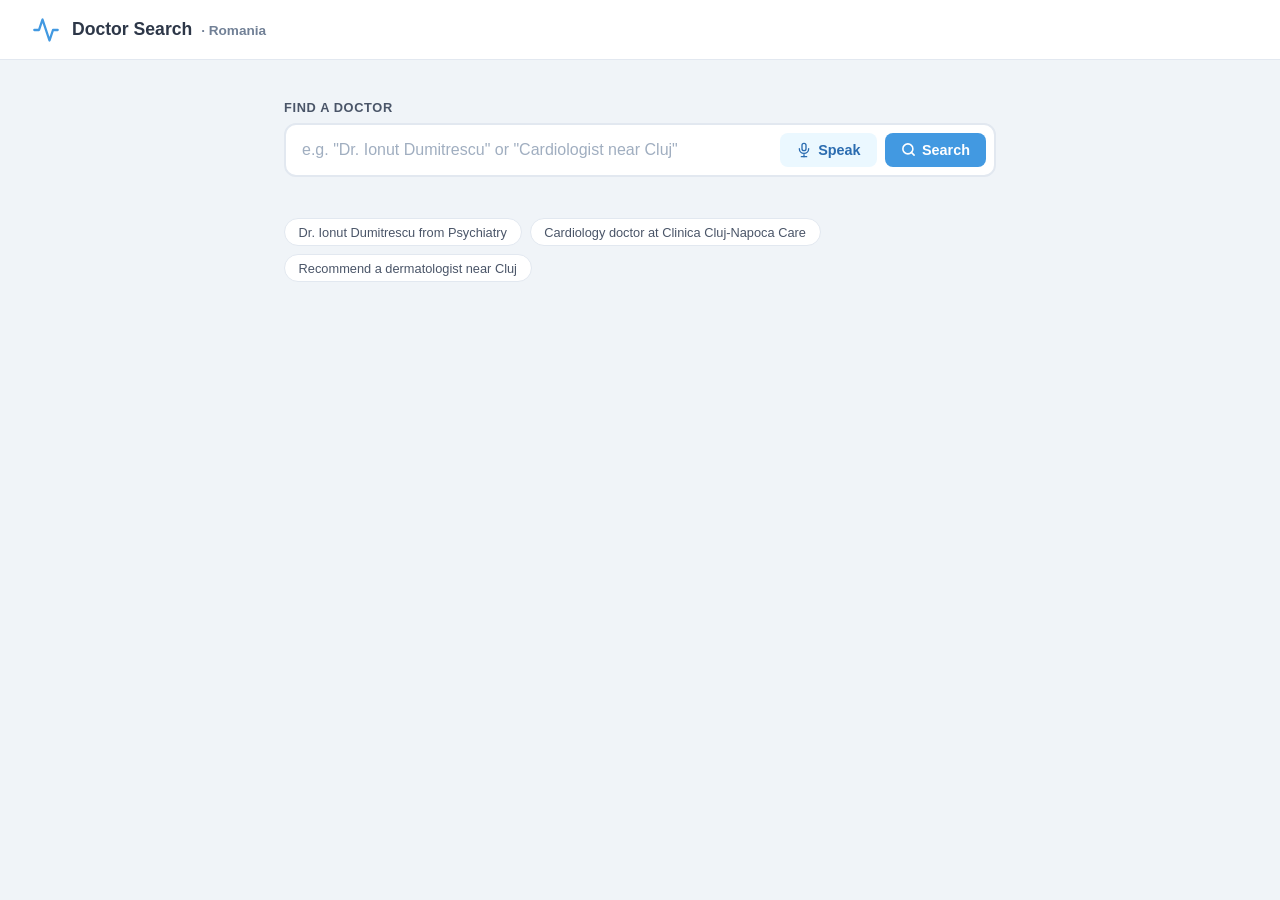
==== static/index.html @ 273145cb "Initial commit" ====
<!DOCTYPE html>
<html lang="en">
<head>
  <meta charset="UTF-8">
  <meta name="viewport" content="width=device-width, initial-scale=1.0">
  <title>Doctor Search</title>
  <style>
    *, *::before, *::after { box-sizing: border-box; margin: 0; padding: 0; }

    body {
      font-family: -apple-system, BlinkMacSystemFont, "Segoe UI", sans-serif;
      background: #f0f4f8;
      color: #1a202c;
      min-height: 100vh;
    }

    /* ── Header ── */
    header {
      background: #fff;
      border-bottom: 1px solid #e2e8f0;
      padding: 0 2rem;
      height: 60px;
      display: flex;
      align-items: center;
      gap: 0.75rem;
    }
    header svg { flex-shrink: 0; }
    header h1 { font-size: 1.1rem; font-weight: 700; color: #2d3748; }
    header span { font-size: 0.85rem; color: #718096; margin-left: 0.25rem; }

    /* ── Main layout ── */
    main {
      max-width: 760px;
      margin: 0 auto;
      padding: 2.5rem 1.5rem 4rem;
    }

    /* ── Search section ── */
    .search-section { margin-bottom: 2rem; }

    .search-label {
      display: block;
      font-size: 0.8rem;
      font-weight: 600;
      text-transform: uppercase;
      letter-spacing: 0.05em;
      color: #4a5568;
      margin-bottom: 0.5rem;
    }

    .search-box {
      display: flex;
      gap: 0.5rem;
      background: #fff;
      border: 2px solid #e2e8f0;
      border-radius: 12px;
      padding: 0.5rem 0.5rem 0.5rem 1rem;
      transition: border-color 0.2s;
    }
    .search-box:focus-within { border-color: #4299e1; }
    .search-box.recording { border-color: #fc8181; animation: pulse-border 1s infinite; }

    @keyframes pulse-border {
      0%, 100% { border-color: #fc8181; }
      50%       { border-color: #f56565; }
    }

    #query-input {
      flex: 1;
      border: none;
      outline: none;
      font-size: 1rem;
      color: #2d3748;
      background: transparent;
      min-width: 0;
    }
    #query-input::placeholder { color: #a0aec0; }

    .btn {
      border: none;
      border-radius: 8px;
      cursor: pointer;
      font-size: 0.9rem;
      font-weight: 600;
      padding: 0.55rem 1rem;
      transition: background 0.15s, transform 0.1s;
      display: flex;
      align-items: center;
      gap: 0.4rem;
      white-space: nowrap;
    }
    .btn:active { transform: scale(0.97); }

    #mic-btn {
      background: #ebf8ff;
      color: #2b6cb0;
    }
    #mic-btn:hover { background: #bee3f8; }
    #mic-btn.recording {
      background: #fff5f5;
      color: #c53030;
    }

    #search-btn {
      background: #4299e1;
      color: #fff;
    }
    #search-btn:hover { background: #3182ce; }
    #search-btn:disabled { background: #a0aec0; cursor: not-allowed; }

    /* ── Status bar ── */
    #status {
      margin-top: 0.6rem;
      font-size: 0.82rem;
      color: #718096;
      min-height: 1.2em;
      display: flex;
      align-items: center;
      gap: 0.4rem;
    }
    .dot {
      width: 7px; height: 7px;
      border-radius: 50%;
      background: currentColor;
      display: none;
    }
    .dot.visible { display: inline-block; }
    .dot.red   { color: #e53e3e; animation: blink 0.8s infinite; }
    .dot.blue  { color: #4299e1; animation: spin-dot 1s linear infinite; }
    @keyframes blink { 0%,100%{opacity:1} 50%{opacity:0.2} }
    @keyframes spin-dot { to { transform: rotate(360deg); } }

    /* ── Example prompts ── */
    .examples {
      display: flex;
      flex-wrap: wrap;
      gap: 0.5rem;
      margin-top: 1rem;
    }
    .example-chip {
      background: #fff;
      border: 1px solid #e2e8f0;
      border-radius: 20px;
      padding: 0.35rem 0.85rem;
      font-size: 0.8rem;
      color: #4a5568;
      cursor: pointer;
      transition: border-color 0.15s, color 0.15s;
    }
    .example-chip:hover { border-color: #4299e1; color: #2b6cb0; }

    /* ── Results ── */
    #results-section { display: none; }

    .results-header {
      font-size: 0.8rem;
      color: #718096;
      margin-bottom: 1rem;
    }
    .results-header strong { color: #2d3748; }

    .results-list { display: flex; flex-direction: column; gap: 0.75rem; }

    .card {
      background: #fff;
      border-radius: 12px;
      border: 1px solid #e2e8f0;
      padding: 1.25rem 1.5rem;
      display: grid;
      grid-template-columns: 1fr auto;
      gap: 0.25rem 1rem;
      transition: box-shadow 0.15s;
    }
    .card:hover { box-shadow: 0 4px 16px rgba(0,0,0,0.07); }

    .card-left  { grid-column: 1; }
    .card-right { grid-column: 2; display: flex; flex-direction: column; align-items: flex-end; gap: 0.5rem; }

    .card-name {
      font-size: 1.05rem;
      font-weight: 700;
      color: #2d3748;
      margin-bottom: 0.15rem;
    }

    .card-specialty {
      display: inline-block;
      background: #ebf8ff;
      color: #2b6cb0;
      font-size: 0.75rem;
      font-weight: 600;
      padding: 0.2rem 0.6rem;
      border-radius: 20px;
      margin-bottom: 0.6rem;
    }

    .card-meta {
      font-size: 0.85rem;
      color: #4a5568;
      display: flex;
      flex-direction: column;
      gap: 0.2rem;
    }
    .card-meta span { display: flex; align-items: center; gap: 0.35rem; }

    .card-tags { display: flex; flex-wrap: wrap; gap: 0.3rem; margin-top: 0.6rem; }
    .tag {
      background: #f7fafc;
      border: 1px solid #e2e8f0;
      border-radius: 4px;
      font-size: 0.72rem;
      color: #4a5568;
      padding: 0.1rem 0.45rem;
    }

    .rating {
      font-size: 1.1rem;
      font-weight: 700;
      color: #2d3748;
    }
    .stars { font-size: 0.9rem; color: #f6ad55; letter-spacing: -1px; }

    .card-availability {
      font-size: 0.75rem;
      color: #718096;
      text-align: right;
    }

    .speak-btn {
      background: none;
      border: 1px solid #e2e8f0;
      border-radius: 6px;
      padding: 0.25rem 0.5rem;
      font-size: 0.75rem;
      color: #718096;
      cursor: pointer;
      transition: border-color 0.15s, color 0.15s;
    }
    .speak-btn:hover { border-color: #4299e1; color: #2b6cb0; }

    /* ── Empty / error states ── */
    .empty-state {
      text-align: center;
      padding: 3rem 1rem;
      color: #718096;
    }
    .empty-state .icon { font-size: 2.5rem; margin-bottom: 0.75rem; }
    .empty-state p { font-size: 0.9rem; }
  </style>
</head>
<body>

<header>
  <svg width="28" height="28" viewBox="0 0 24 24" fill="none" stroke="#4299e1" stroke-width="2" stroke-linecap="round" stroke-linejoin="round">
    <path d="M22 12h-4l-3 9L9 3l-3 9H2"/>
  </svg>
  <h1>Doctor Search <span>· Romania</span></h1>
</header>

<main>
  <section class="search-section">
    <label class="search-label" for="query-input">Find a doctor</label>

    <div class="search-box" id="search-box">
      <input
        type="text"
        id="query-input"
        placeholder='e.g. "Dr. Ionut Dumitrescu" or "Cardiologist near Cluj"'
        autocomplete="off"
      />
      <button class="btn" id="mic-btn" title="Hold to record">
        <svg id="mic-icon" width="16" height="16" viewBox="0 0 24 24" fill="none" stroke="currentColor" stroke-width="2" stroke-linecap="round" stroke-linejoin="round">
          <rect x="9" y="2" width="6" height="11" rx="3"/>
          <path d="M19 10a7 7 0 0 1-14 0"/>
          <line x1="12" y1="19" x2="12" y2="22"/>
          <line x1="8"  y1="22" x2="16" y2="22"/>
        </svg>
        <span id="mic-label">Speak</span>
      </button>
      <button class="btn" id="search-btn">
        <svg width="15" height="15" viewBox="0 0 24 24" fill="none" stroke="currentColor" stroke-width="2.5" stroke-linecap="round" stroke-linejoin="round">
          <circle cx="11" cy="11" r="8"/><line x1="21" y1="21" x2="16.65" y2="16.65"/>
        </svg>
        Search
      </button>
    </div>

    <div id="status">
      <span class="dot" id="status-dot"></span>
      <span id="status-text"></span>
    </div>

    <div class="examples">
      <span class="example-chip" onclick="fillExample(this)">Dr. Ionut Dumitrescu from Psychiatry</span>
      <span class="example-chip" onclick="fillExample(this)">Cardiology doctor at Clinica Cluj-Napoca Care</span>
      <span class="example-chip" onclick="fillExample(this)">Recommend a dermatologist near Cluj</span>
    </div>
  </section>

  <section id="results-section">
    <div class="results-header" id="results-header"></div>
    <div class="results-list" id="results-list"></div>
  </section>
</main>

<script>
  // ── DOM refs ──
  const input      = document.getElementById('query-input');
  const searchBtn  = document.getElementById('search-btn');
  const micBtn     = document.getElementById('mic-btn');
  const micLabel   = document.getElementById('mic-label');
  const searchBox  = document.getElementById('search-box');
  const statusDot  = document.getElementById('status-dot');
  const statusText = document.getElementById('status-text');
  const resultsSection = document.getElementById('results-section');
  const resultsHeader  = document.getElementById('results-header');
  const resultsList    = document.getElementById('results-list');

  // ── Status helper ──
  function setStatus(msg, dotClass) {
    statusText.textContent = msg;
    statusDot.className = 'dot' + (dotClass ? ' visible ' + dotClass : '');
  }

  // ── Example chips ──
  function fillExample(el) {
    input.value = el.textContent;
    input.focus();
    doSearch();
  }

  // ── Search ──
  searchBtn.addEventListener('click', doSearch);
  input.addEventListener('keydown', e => { if (e.key === 'Enter') doSearch(); });

  async function doSearch() {
    const query = input.value.trim();
    if (!query) return;

    searchBtn.disabled = true;
    setStatus('Searching…', 'blue');
    resultsSection.style.display = 'none';

    try {
      const res  = await fetch('/api/search', {
        method: 'POST',
        headers: { 'Content-Type': 'application/json' },
        body: JSON.stringify({ query }),
      });
      const data = await res.json();

      if (data.error) { setStatus('Error: ' + data.error, ''); return; }

      renderResults(data.results, data.query);
      setStatus('');
    } catch (err) {
      setStatus('Network error — is the server running?', '');
    } finally {
      searchBtn.disabled = false;
    }
  }

  // ── Results rendering ──
  function stars(rating) {
    const full  = Math.round(rating);
    return '★'.repeat(full) + '☆'.repeat(5 - full);
  }

  function renderResults(results, query) {
    resultsSection.style.display = 'block';

    if (!results || results.length === 0) {
      resultsHeader.innerHTML = `No results for <strong>"${escHtml(query)}"</strong>`;
      resultsList.innerHTML = `
        <div class="empty-state">
          <div class="icon">🔍</div>
          <p>Try a different name, specialty, or location.</p>
        </div>`;
      return;
    }

    resultsHeader.innerHTML = `${results.length} result${results.length > 1 ? 's' : ''} for <strong>"${escHtml(query)}"</strong>`;

    resultsList.innerHTML = results.map((r, i) => `
      <div class="card">
        <div class="card-left">
          <div class="card-name">${escHtml(r.full_name)}</div>
          <div><span class="card-specialty">${escHtml(r.speciality)}</span></div>
          <div class="card-meta">
            <span>🏥 ${escHtml(r.clinic_name)}</span>
            <span>📍 ${escHtml(r.location)}, ${escHtml(r.county)}</span>
            <span>📞 ${escHtml(r.phone)}</span>
            <span>✉️ ${escHtml(r.email)}</span>
          </div>
          <div class="card-tags">
            ${(r.languages || []).map(l => `<span class="tag">${escHtml(l)}</span>`).join('')}
            <span class="tag">${r.years_experience} yrs exp</span>
          </div>
        </div>
        <div class="card-right">
          <div>
            <div class="rating">${r.rating.toFixed(1)}</div>
            <div class="stars">${stars(r.rating)}</div>
          </div>
          <div class="card-availability">${escHtml(r.availability)}</div>
          <button class="speak-btn" onclick="speakResult(${i})" title="Read aloud">🔊 Read</button>
        </div>
      </div>
    `).join('');

    window._lastResults = results;
  }

  function escHtml(str) {
    return String(str ?? '')
      .replace(/&/g,'&amp;').replace(/</g,'&lt;')
      .replace(/>/g,'&gt;').replace(/"/g,'&quot;');
  }

  // ── TTS — browser SpeechSynthesis ──
  function speakResult(index) {
    const r = (window._lastResults || [])[index];
    if (!r) return;
    const text = `${r.full_name}, ${r.speciality} specialist at ${r.clinic_name} in ${r.location}. Rating: ${r.rating} out of 5. Available ${r.availability}.`;
    window.speechSynthesis.cancel();
    const utt = new SpeechSynthesisUtterance(text);
    utt.rate = 0.95;
    window.speechSynthesis.speak(utt);
  }

  // ── Microphone / STT ──
  let mediaRecorder = null;
  let audioChunks   = [];
  let isRecording   = false;

  micBtn.addEventListener('click', async () => {
    if (isRecording) {
      stopRecording();
    } else {
      await startRecording();
    }
  });

  async function startRecording() {
    let stream;
    try {
      stream = await navigator.mediaDevices.getUserMedia({ audio: true });
    } catch {
      setStatus('Microphone access denied.', '');
      return;
    }

    audioChunks = [];
    mediaRecorder = new MediaRecorder(stream);

    mediaRecorder.ondataavailable = e => {
      if (e.data.size > 0) audioChunks.push(e.data);
    };

    mediaRecorder.onstop = async () => {
      stream.getTracks().forEach(t => t.stop());
      const blob = new Blob(audioChunks, { type: 'audio/webm' });
      await transcribe(blob);
    };

    mediaRecorder.start();
    isRecording = true;
    micBtn.classList.add('recording');
    searchBox.classList.add('recording');
    micLabel.textContent = 'Stop';
    setStatus('Recording…', 'red');
  }

  function stopRecording() {
    if (mediaRecorder && mediaRecorder.state !== 'inactive') {
      mediaRecorder.stop();
    }
    isRecording = false;
    micBtn.classList.remove('recording');
    searchBox.classList.remove('recording');
    micLabel.textContent = 'Speak';
  }

  async function transcribe(blob) {
    setStatus('Transcribing…', 'blue');
    const form = new FormData();
    form.append('audio', blob, 'recording.webm');

    try {
      const res  = await fetch('/api/transcribe', { method: 'POST', body: form });
      const data = await res.json();

      if (data.error) {
        setStatus('Transcription error: ' + data.error, '');
        return;
      }
      if (data.text) {
        input.value = data.text;
        setStatus('Transcribed — searching…', '');
        await doSearch();
      } else {
        setStatus('No speech detected.', '');
      }
    } catch {
      setStatus('Transcription failed — check server logs.', '');
    }
  }
</script>
</body>
</html>
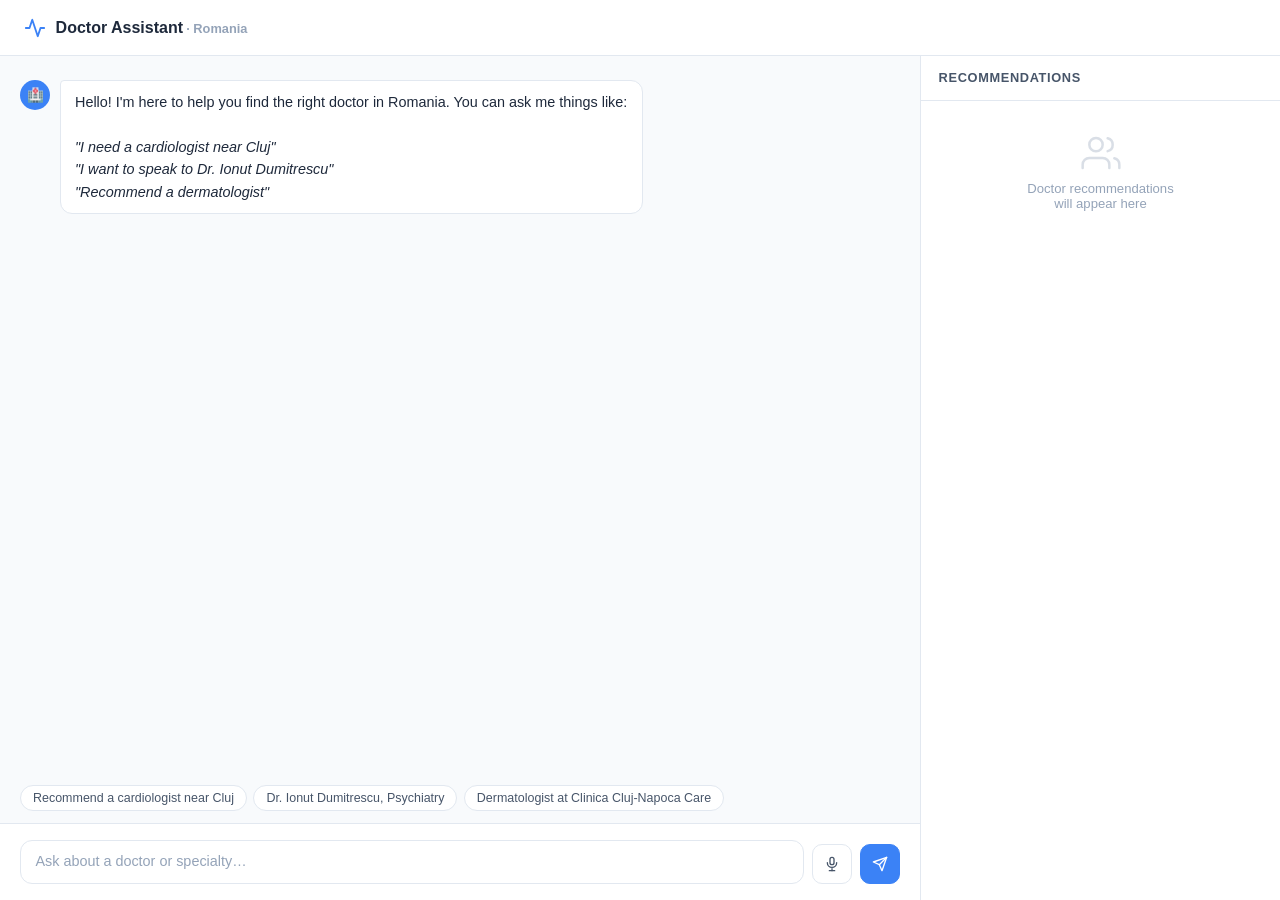
==== commit 22eb3f70: "render" ====
--- a/static/index.html
+++ b/static/index.html
@@ -3,506 +3,654 @@
 <head>
   <meta charset="UTF-8">
   <meta name="viewport" content="width=device-width, initial-scale=1.0">
-  <title>Doctor Search</title>
+  <title>Doctor Assistant</title>
   <style>
     *, *::before, *::after { box-sizing: border-box; margin: 0; padding: 0; }
 
+    :root {
+      --blue:     #3b82f6;
+      --blue-lt:  #eff6ff;
+      --blue-dk:  #1d4ed8;
+      --gray-50:  #f8fafc;
+      --gray-100: #f1f5f9;
+      --gray-200: #e2e8f0;
+      --gray-400: #94a3b8;
+      --gray-600: #475569;
+      --gray-800: #1e293b;
+      --green:    #10b981;
+      --amber:    #f59e0b;
+      --radius:   12px;
+    }
+
+    html, body { height: 100%; }
+
     body {
       font-family: -apple-system, BlinkMacSystemFont, "Segoe UI", sans-serif;
-      background: #f0f4f8;
-      color: #1a202c;
-      min-height: 100vh;
+      background: var(--gray-100);
+      color: var(--gray-800);
+      display: flex;
+      flex-direction: column;
     }
 
     /* ── Header ── */
     header {
       background: #fff;
-      border-bottom: 1px solid #e2e8f0;
-      padding: 0 2rem;
-      height: 60px;
+      border-bottom: 1px solid var(--gray-200);
+      padding: 0 1.5rem;
+      height: 56px;
       display: flex;
       align-items: center;
-      gap: 0.75rem;
-    }
-    header svg { flex-shrink: 0; }
-    header h1 { font-size: 1.1rem; font-weight: 700; color: #2d3748; }
-    header span { font-size: 0.85rem; color: #718096; margin-left: 0.25rem; }
-
-    /* ── Main layout ── */
-    main {
-      max-width: 760px;
-      margin: 0 auto;
-      padding: 2.5rem 1.5rem 4rem;
-    }
-
-    /* ── Search section ── */
-    .search-section { margin-bottom: 2rem; }
-
-    .search-label {
-      display: block;
+      gap: 0.6rem;
+      flex-shrink: 0;
+      z-index: 10;
+    }
+    .logo { color: var(--blue); }
+    header h1 { font-size: 1rem; font-weight: 700; }
+    header .sub { font-size: 0.8rem; color: var(--gray-400); margin-left: 0.2rem; }
+
+    /* ── Layout ── */
+    .layout {
+      flex: 1;
+      display: grid;
+      grid-template-columns: 1fr 360px;
+      overflow: hidden;
+    }
+
+    /* ── Chat panel ── */
+    .chat-panel {
+      display: flex;
+      flex-direction: column;
+      background: var(--gray-50);
+      overflow: hidden;
+    }
+
+    .messages {
+      flex: 1;
+      overflow-y: auto;
+      padding: 1.5rem 1.25rem;
+      display: flex;
+      flex-direction: column;
+      gap: 1rem;
+      scroll-behavior: smooth;
+    }
+
+    /* ── Bubbles ── */
+    .msg { display: flex; gap: 0.6rem; max-width: 85%; }
+    .msg.user { align-self: flex-end; flex-direction: row-reverse; }
+    .msg.assistant { align-self: flex-start; }
+
+    .avatar {
+      width: 30px; height: 30px;
+      border-radius: 50%;
+      flex-shrink: 0;
+      display: flex; align-items: center; justify-content: center;
+      font-size: 0.85rem;
+    }
+    .msg.assistant .avatar { background: var(--blue); color: #fff; }
+    .msg.user      .avatar { background: var(--gray-200); color: var(--gray-600); }
+
+    .bubble {
+      padding: 0.65rem 0.9rem;
+      border-radius: var(--radius);
+      font-size: 0.9rem;
+      line-height: 1.55;
+    }
+    .msg.assistant .bubble {
+      background: #fff;
+      border: 1px solid var(--gray-200);
+      border-top-left-radius: 4px;
+    }
+    .msg.user .bubble {
+      background: var(--blue);
+      color: #fff;
+      border-top-right-radius: 4px;
+    }
+    .bubble strong { font-weight: 700; }
+
+    /* Typing indicator */
+    .typing-dots {
+      display: flex; gap: 4px; align-items: center; padding: 0.15rem 0;
+    }
+    .typing-dots span {
+      width: 7px; height: 7px;
+      border-radius: 50%;
+      background: var(--gray-400);
+      animation: bounce 1.2s infinite;
+    }
+    .typing-dots span:nth-child(2) { animation-delay: 0.2s; }
+    .typing-dots span:nth-child(3) { animation-delay: 0.4s; }
+    @keyframes bounce { 0%,60%,100%{transform:translateY(0)} 30%{transform:translateY(-5px)} }
+
+    /* ── Input area ── */
+    .input-area {
+      padding: 1rem 1.25rem;
+      background: #fff;
+      border-top: 1px solid var(--gray-200);
+      display: flex;
+      gap: 0.5rem;
+      align-items: flex-end;
+    }
+
+    textarea {
+      flex: 1;
+      border: 1.5px solid var(--gray-200);
+      border-radius: var(--radius);
+      padding: 0.65rem 0.9rem;
+      font-size: 0.9rem;
+      font-family: inherit;
+      color: var(--gray-800);
+      resize: none;
+      outline: none;
+      max-height: 120px;
+      line-height: 1.5;
+      transition: border-color 0.15s;
+    }
+    textarea:focus { border-color: var(--blue); }
+    textarea::placeholder { color: var(--gray-400); }
+
+    .icon-btn {
+      width: 40px; height: 40px;
+      border-radius: 10px;
+      border: 1.5px solid var(--gray-200);
+      background: #fff;
+      cursor: pointer;
+      display: flex; align-items: center; justify-content: center;
+      color: var(--gray-600);
+      transition: background 0.15s, color 0.15s, border-color 0.15s;
+      flex-shrink: 0;
+    }
+    .icon-btn:hover { background: var(--gray-100); }
+    .icon-btn.primary {
+      background: var(--blue);
+      border-color: var(--blue);
+      color: #fff;
+    }
+    .icon-btn.primary:hover { background: var(--blue-dk); }
+    .icon-btn:disabled { opacity: 0.45; cursor: not-allowed; }
+    .icon-btn.recording {
+      background: #fef2f2;
+      border-color: #fca5a5;
+      color: #dc2626;
+      animation: pulse-btn 1s infinite;
+    }
+    @keyframes pulse-btn { 0%,100%{opacity:1} 50%{opacity:0.6} }
+
+    /* ── Doctors panel ── */
+    .doctors-panel {
+      background: #fff;
+      border-left: 1px solid var(--gray-200);
+      display: flex;
+      flex-direction: column;
+      overflow: hidden;
+    }
+
+    .panel-header {
+      padding: 0.9rem 1.1rem;
+      border-bottom: 1px solid var(--gray-200);
+      display: flex;
+      align-items: center;
+      justify-content: space-between;
+      flex-shrink: 0;
+    }
+    .panel-title {
       font-size: 0.8rem;
-      font-weight: 600;
+      font-weight: 700;
       text-transform: uppercase;
       letter-spacing: 0.05em;
-      color: #4a5568;
+      color: var(--gray-600);
+    }
+    .count-badge {
+      background: var(--blue-lt);
+      color: var(--blue);
+      font-size: 0.72rem;
+      font-weight: 700;
+      padding: 0.15rem 0.5rem;
+      border-radius: 20px;
+      display: none;
+    }
+    .count-badge.visible { display: inline-block; }
+
+    .doctors-list {
+      flex: 1;
+      overflow-y: auto;
+      padding: 0.75rem;
+      display: flex;
+      flex-direction: column;
+      gap: 0.6rem;
+    }
+
+    /* Empty state */
+    .empty-panel {
+      flex: 1;
+      display: flex;
+      flex-direction: column;
+      align-items: center;
+      justify-content: center;
+      gap: 0.5rem;
+      color: var(--gray-400);
+      padding: 2rem;
+      text-align: center;
+    }
+    .empty-panel svg { opacity: 0.35; }
+    .empty-panel p { font-size: 0.82rem; }
+
+    /* ── Doctor card (compact) ── */
+    .doc-card {
+      border: 1px solid var(--gray-200);
+      border-radius: var(--radius);
+      padding: 0.85rem 1rem;
+      cursor: default;
+      transition: box-shadow 0.15s;
+    }
+    .doc-card:hover { box-shadow: 0 2px 12px rgba(0,0,0,0.07); }
+    .doc-card.top-pick { border-color: var(--blue); }
+
+    .doc-card-head {
+      display: flex;
+      justify-content: space-between;
+      align-items: flex-start;
+      margin-bottom: 0.35rem;
+    }
+    .doc-name {
+      font-size: 0.9rem;
+      font-weight: 700;
+      color: var(--gray-800);
+    }
+    .doc-rating {
+      font-size: 0.85rem;
+      font-weight: 700;
+      color: var(--gray-800);
+      white-space: nowrap;
+      display: flex;
+      align-items: center;
+      gap: 3px;
+    }
+    .star { color: var(--amber); font-size: 0.75rem; }
+
+    .doc-specialty {
+      display: inline-block;
+      background: var(--blue-lt);
+      color: var(--blue-dk);
+      font-size: 0.7rem;
+      font-weight: 600;
+      padding: 0.15rem 0.5rem;
+      border-radius: 20px;
       margin-bottom: 0.5rem;
     }
 
-    .search-box {
-      display: flex;
-      gap: 0.5rem;
+    .doc-meta {
+      font-size: 0.78rem;
+      color: var(--gray-600);
+      display: flex;
+      flex-direction: column;
+      gap: 0.2rem;
+    }
+    .doc-meta-row { display: flex; align-items: center; gap: 0.35rem; }
+
+    .doc-tags {
+      display: flex;
+      flex-wrap: wrap;
+      gap: 0.25rem;
+      margin-top: 0.5rem;
+    }
+    .tag {
+      background: var(--gray-100);
+      border: 1px solid var(--gray-200);
+      border-radius: 4px;
+      font-size: 0.68rem;
+      color: var(--gray-600);
+      padding: 0.1rem 0.4rem;
+    }
+
+    .speak-btn {
+      margin-top: 0.5rem;
+      background: none;
+      border: 1px solid var(--gray-200);
+      border-radius: 6px;
+      padding: 0.2rem 0.5rem;
+      font-size: 0.72rem;
+      color: var(--gray-400);
+      cursor: pointer;
+      transition: color 0.15s, border-color 0.15s;
+    }
+    .speak-btn:hover { color: var(--blue); border-color: var(--blue); }
+
+    /* ── Suggested prompts ── */
+    .suggestions {
+      display: flex;
+      flex-wrap: wrap;
+      gap: 0.4rem;
+      padding: 0 1.25rem 0.75rem;
+    }
+    .suggestion {
       background: #fff;
-      border: 2px solid #e2e8f0;
-      border-radius: 12px;
-      padding: 0.5rem 0.5rem 0.5rem 1rem;
-      transition: border-color 0.2s;
-    }
-    .search-box:focus-within { border-color: #4299e1; }
-    .search-box.recording { border-color: #fc8181; animation: pulse-border 1s infinite; }
-
-    @keyframes pulse-border {
-      0%, 100% { border-color: #fc8181; }
-      50%       { border-color: #f56565; }
-    }
-
-    #query-input {
-      flex: 1;
-      border: none;
-      outline: none;
-      font-size: 1rem;
-      color: #2d3748;
-      background: transparent;
-      min-width: 0;
-    }
-    #query-input::placeholder { color: #a0aec0; }
-
-    .btn {
-      border: none;
-      border-radius: 8px;
-      cursor: pointer;
-      font-size: 0.9rem;
-      font-weight: 600;
-      padding: 0.55rem 1rem;
-      transition: background 0.15s, transform 0.1s;
-      display: flex;
-      align-items: center;
-      gap: 0.4rem;
-      white-space: nowrap;
-    }
-    .btn:active { transform: scale(0.97); }
-
-    #mic-btn {
-      background: #ebf8ff;
-      color: #2b6cb0;
-    }
-    #mic-btn:hover { background: #bee3f8; }
-    #mic-btn.recording {
-      background: #fff5f5;
-      color: #c53030;
-    }
-
-    #search-btn {
-      background: #4299e1;
-      color: #fff;
-    }
-    #search-btn:hover { background: #3182ce; }
-    #search-btn:disabled { background: #a0aec0; cursor: not-allowed; }
-
-    /* ── Status bar ── */
-    #status {
-      margin-top: 0.6rem;
-      font-size: 0.82rem;
-      color: #718096;
-      min-height: 1.2em;
-      display: flex;
-      align-items: center;
-      gap: 0.4rem;
-    }
-    .dot {
-      width: 7px; height: 7px;
-      border-radius: 50%;
-      background: currentColor;
-      display: none;
-    }
-    .dot.visible { display: inline-block; }
-    .dot.red   { color: #e53e3e; animation: blink 0.8s infinite; }
-    .dot.blue  { color: #4299e1; animation: spin-dot 1s linear infinite; }
-    @keyframes blink { 0%,100%{opacity:1} 50%{opacity:0.2} }
-    @keyframes spin-dot { to { transform: rotate(360deg); } }
-
-    /* ── Example prompts ── */
-    .examples {
-      display: flex;
-      flex-wrap: wrap;
-      gap: 0.5rem;
-      margin-top: 1rem;
-    }
-    .example-chip {
-      background: #fff;
-      border: 1px solid #e2e8f0;
+      border: 1px solid var(--gray-200);
       border-radius: 20px;
-      padding: 0.35rem 0.85rem;
-      font-size: 0.8rem;
-      color: #4a5568;
+      padding: 0.3rem 0.75rem;
+      font-size: 0.78rem;
+      color: var(--gray-600);
       cursor: pointer;
       transition: border-color 0.15s, color 0.15s;
-    }
-    .example-chip:hover { border-color: #4299e1; color: #2b6cb0; }
-
-    /* ── Results ── */
-    #results-section { display: none; }
-
-    .results-header {
-      font-size: 0.8rem;
-      color: #718096;
-      margin-bottom: 1rem;
-    }
-    .results-header strong { color: #2d3748; }
-
-    .results-list { display: flex; flex-direction: column; gap: 0.75rem; }
-
-    .card {
-      background: #fff;
-      border-radius: 12px;
-      border: 1px solid #e2e8f0;
-      padding: 1.25rem 1.5rem;
-      display: grid;
-      grid-template-columns: 1fr auto;
-      gap: 0.25rem 1rem;
-      transition: box-shadow 0.15s;
-    }
-    .card:hover { box-shadow: 0 4px 16px rgba(0,0,0,0.07); }
-
-    .card-left  { grid-column: 1; }
-    .card-right { grid-column: 2; display: flex; flex-direction: column; align-items: flex-end; gap: 0.5rem; }
-
-    .card-name {
-      font-size: 1.05rem;
-      font-weight: 700;
-      color: #2d3748;
-      margin-bottom: 0.15rem;
-    }
-
-    .card-specialty {
-      display: inline-block;
-      background: #ebf8ff;
-      color: #2b6cb0;
-      font-size: 0.75rem;
-      font-weight: 600;
-      padding: 0.2rem 0.6rem;
-      border-radius: 20px;
-      margin-bottom: 0.6rem;
-    }
-
-    .card-meta {
-      font-size: 0.85rem;
-      color: #4a5568;
-      display: flex;
-      flex-direction: column;
-      gap: 0.2rem;
-    }
-    .card-meta span { display: flex; align-items: center; gap: 0.35rem; }
-
-    .card-tags { display: flex; flex-wrap: wrap; gap: 0.3rem; margin-top: 0.6rem; }
-    .tag {
-      background: #f7fafc;
-      border: 1px solid #e2e8f0;
-      border-radius: 4px;
-      font-size: 0.72rem;
-      color: #4a5568;
-      padding: 0.1rem 0.45rem;
-    }
-
-    .rating {
-      font-size: 1.1rem;
-      font-weight: 700;
-      color: #2d3748;
-    }
-    .stars { font-size: 0.9rem; color: #f6ad55; letter-spacing: -1px; }
-
-    .card-availability {
-      font-size: 0.75rem;
-      color: #718096;
-      text-align: right;
-    }
-
-    .speak-btn {
-      background: none;
-      border: 1px solid #e2e8f0;
-      border-radius: 6px;
-      padding: 0.25rem 0.5rem;
-      font-size: 0.75rem;
-      color: #718096;
-      cursor: pointer;
-      transition: border-color 0.15s, color 0.15s;
-    }
-    .speak-btn:hover { border-color: #4299e1; color: #2b6cb0; }
-
-    /* ── Empty / error states ── */
-    .empty-state {
-      text-align: center;
-      padding: 3rem 1rem;
-      color: #718096;
-    }
-    .empty-state .icon { font-size: 2.5rem; margin-bottom: 0.75rem; }
-    .empty-state p { font-size: 0.9rem; }
+      white-space: nowrap;
+    }
+    .suggestion:hover { border-color: var(--blue); color: var(--blue); }
+
+    /* ── Scrollbar ── */
+    ::-webkit-scrollbar { width: 5px; }
+    ::-webkit-scrollbar-track { background: transparent; }
+    ::-webkit-scrollbar-thumb { background: var(--gray-200); border-radius: 99px; }
   </style>
 </head>
 <body>
 
 <header>
-  <svg width="28" height="28" viewBox="0 0 24 24" fill="none" stroke="#4299e1" stroke-width="2" stroke-linecap="round" stroke-linejoin="round">
+  <svg class="logo" width="22" height="22" viewBox="0 0 24 24" fill="none" stroke="currentColor" stroke-width="2" stroke-linecap="round" stroke-linejoin="round">
     <path d="M22 12h-4l-3 9L9 3l-3 9H2"/>
   </svg>
-  <h1>Doctor Search <span>· Romania</span></h1>
+  <h1>Doctor Assistant<span class="sub">· Romania</span></h1>
 </header>
 
-<main>
-  <section class="search-section">
-    <label class="search-label" for="query-input">Find a doctor</label>
-
-    <div class="search-box" id="search-box">
-      <input
-        type="text"
-        id="query-input"
-        placeholder='e.g. "Dr. Ionut Dumitrescu" or "Cardiologist near Cluj"'
-        autocomplete="off"
-      />
-      <button class="btn" id="mic-btn" title="Hold to record">
-        <svg id="mic-icon" width="16" height="16" viewBox="0 0 24 24" fill="none" stroke="currentColor" stroke-width="2" stroke-linecap="round" stroke-linejoin="round">
+<div class="layout">
+
+  <!-- ── Chat panel ── -->
+  <div class="chat-panel">
+    <div class="messages" id="messages">
+      <div class="msg assistant">
+        <div class="avatar">🏥</div>
+        <div class="bubble">
+          Hello! I'm here to help you find the right doctor in Romania. You can ask me things like:<br><br>
+          <em>"I need a cardiologist near Cluj"</em><br>
+          <em>"I want to speak to Dr. Ionut Dumitrescu"</em><br>
+          <em>"Recommend a dermatologist"</em>
+        </div>
+      </div>
+    </div>
+
+    <div class="suggestions" id="suggestions">
+      <span class="suggestion" onclick="sendSuggestion(this)">Recommend a cardiologist near Cluj</span>
+      <span class="suggestion" onclick="sendSuggestion(this)">Dr. Ionut Dumitrescu, Psychiatry</span>
+      <span class="suggestion" onclick="sendSuggestion(this)">Dermatologist at Clinica Cluj-Napoca Care</span>
+    </div>
+
+    <div class="input-area">
+      <textarea
+        id="msg-input"
+        rows="1"
+        placeholder="Ask about a doctor or specialty…"
+        onkeydown="handleKey(event)"
+        oninput="autoResize(this)"
+      ></textarea>
+      <button class="icon-btn" id="mic-btn" title="Record voice" onclick="toggleMic()">
+        <svg width="16" height="16" viewBox="0 0 24 24" fill="none" stroke="currentColor" stroke-width="2" stroke-linecap="round" stroke-linejoin="round">
           <rect x="9" y="2" width="6" height="11" rx="3"/>
           <path d="M19 10a7 7 0 0 1-14 0"/>
           <line x1="12" y1="19" x2="12" y2="22"/>
           <line x1="8"  y1="22" x2="16" y2="22"/>
         </svg>
-        <span id="mic-label">Speak</span>
       </button>
-      <button class="btn" id="search-btn">
-        <svg width="15" height="15" viewBox="0 0 24 24" fill="none" stroke="currentColor" stroke-width="2.5" stroke-linecap="round" stroke-linejoin="round">
-          <circle cx="11" cy="11" r="8"/><line x1="21" y1="21" x2="16.65" y2="16.65"/>
+      <button class="icon-btn primary" id="send-btn" title="Send" onclick="sendMessage()">
+        <svg width="16" height="16" viewBox="0 0 24 24" fill="none" stroke="currentColor" stroke-width="2" stroke-linecap="round" stroke-linejoin="round">
+          <line x1="22" y1="2" x2="11" y2="13"/>
+          <polygon points="22 2 15 22 11 13 2 9 22 2"/>
         </svg>
-        Search
       </button>
     </div>
-
-    <div id="status">
-      <span class="dot" id="status-dot"></span>
-      <span id="status-text"></span>
+  </div>
+
+  <!-- ── Doctors panel ── -->
+  <div class="doctors-panel">
+    <div class="panel-header">
+      <span class="panel-title">Recommendations</span>
+      <span class="count-badge" id="count-badge"></span>
     </div>
-
-    <div class="examples">
-      <span class="example-chip" onclick="fillExample(this)">Dr. Ionut Dumitrescu from Psychiatry</span>
-      <span class="example-chip" onclick="fillExample(this)">Cardiology doctor at Clinica Cluj-Napoca Care</span>
-      <span class="example-chip" onclick="fillExample(this)">Recommend a dermatologist near Cluj</span>
+    <div id="doctors-container">
+      <div class="empty-panel">
+        <svg width="40" height="40" viewBox="0 0 24 24" fill="none" stroke="currentColor" stroke-width="1.5" stroke-linecap="round" stroke-linejoin="round">
+          <path d="M17 21v-2a4 4 0 0 0-4-4H5a4 4 0 0 0-4 4v2"/>
+          <circle cx="9" cy="7" r="4"/>
+          <path d="M23 21v-2a4 4 0 0 0-3-3.87"/>
+          <path d="M16 3.13a4 4 0 0 1 0 7.75"/>
+        </svg>
+        <p>Doctor recommendations<br>will appear here</p>
+      </div>
     </div>
-  </section>
-
-  <section id="results-section">
-    <div class="results-header" id="results-header"></div>
-    <div class="results-list" id="results-list"></div>
-  </section>
-</main>
+  </div>
+
+</div>
 
 <script>
+  // ── State ──
+  let history = [];        // [{role, content}, ...]
+  let isWaiting = false;
+  let isRecording = false;
+  let mediaRecorder = null;
+  let audioChunks   = [];
+
   // ── DOM refs ──
-  const input      = document.getElementById('query-input');
-  const searchBtn  = document.getElementById('search-btn');
-  const micBtn     = document.getElementById('mic-btn');
-  const micLabel   = document.getElementById('mic-label');
-  const searchBox  = document.getElementById('search-box');
-  const statusDot  = document.getElementById('status-dot');
-  const statusText = document.getElementById('status-text');
-  const resultsSection = document.getElementById('results-section');
-  const resultsHeader  = document.getElementById('results-header');
-  const resultsList    = document.getElementById('results-list');
-
-  // ── Status helper ──
-  function setStatus(msg, dotClass) {
-    statusText.textContent = msg;
-    statusDot.className = 'dot' + (dotClass ? ' visible ' + dotClass : '');
-  }
-
-  // ── Example chips ──
-  function fillExample(el) {
-    input.value = el.textContent;
-    input.focus();
-    doSearch();
-  }
-
-  // ── Search ──
-  searchBtn.addEventListener('click', doSearch);
-  input.addEventListener('keydown', e => { if (e.key === 'Enter') doSearch(); });
-
-  async function doSearch() {
-    const query = input.value.trim();
-    if (!query) return;
-
-    searchBtn.disabled = true;
-    setStatus('Searching…', 'blue');
-    resultsSection.style.display = 'none';
+  const messagesEl   = document.getElementById('messages');
+  const inputEl      = document.getElementById('msg-input');
+  const sendBtn      = document.getElementById('send-btn');
+  const micBtn       = document.getElementById('mic-btn');
+  const doctorsCont  = document.getElementById('doctors-container');
+  const countBadge   = document.getElementById('count-badge');
+  const suggestions  = document.getElementById('suggestions');
+
+  // ── Simple markdown: **bold** and line breaks ──
+  function renderMd(text) {
+    return text
+      .replace(/&/g,'&amp;').replace(/</g,'&lt;').replace(/>/g,'&gt;')
+      .replace(/\*\*(.+?)\*\*/g, '<strong>$1</strong>')
+      .replace(/\n/g, '<br>');
+  }
+
+  // ── Append a chat bubble ──
+  function addBubble(role, html, isHtml = false) {
+    const wrap = document.createElement('div');
+    wrap.className = `msg ${role}`;
+    const avatar = role === 'assistant' ? '🏥' : '👤';
+    wrap.innerHTML = `
+      <div class="avatar">${avatar}</div>
+      <div class="bubble">${isHtml ? html : renderMd(html)}</div>
+    `;
+    messagesEl.appendChild(wrap);
+    messagesEl.scrollTop = messagesEl.scrollHeight;
+    return wrap;
+  }
+
+  // ── Typing indicator ──
+  function showTyping() {
+    const wrap = document.createElement('div');
+    wrap.className = 'msg assistant';
+    wrap.id = 'typing-indicator';
+    wrap.innerHTML = `
+      <div class="avatar">🏥</div>
+      <div class="bubble"><div class="typing-dots"><span></span><span></span><span></span></div></div>
+    `;
+    messagesEl.appendChild(wrap);
+    messagesEl.scrollTop = messagesEl.scrollHeight;
+  }
+  function hideTyping() {
+    document.getElementById('typing-indicator')?.remove();
+  }
+
+  // ── Send a message ──
+  async function sendMessage(text) {
+    const content = (text || inputEl.value).trim();
+    if (!content || isWaiting) return;
+
+    // Hide suggestions after first message
+    suggestions.style.display = 'none';
+
+    inputEl.value = '';
+    autoResize(inputEl);
+
+    addBubble('user', content);
+    history.push({ role: 'user', content });
+
+    isWaiting = true;
+    sendBtn.disabled = true;
+    showTyping();
 
     try {
-      const res  = await fetch('/api/search', {
+      const res  = await fetch('/api/chat', {
         method: 'POST',
         headers: { 'Content-Type': 'application/json' },
-        body: JSON.stringify({ query }),
+        body: JSON.stringify({ messages: history }),
       });
       const data = await res.json();
-
-      if (data.error) { setStatus('Error: ' + data.error, ''); return; }
-
-      renderResults(data.results, data.query);
-      setStatus('');
+      hideTyping();
+
+      if (data.error) {
+        addBubble('assistant', `Sorry, something went wrong: ${data.error}`);
+      } else {
+        addBubble('assistant', data.reply);
+        history.push({ role: 'assistant', content: data.reply });
+        if (data.doctors && data.doctors.length > 0) {
+          renderDoctors(data.doctors);
+        }
+      }
     } catch (err) {
-      setStatus('Network error — is the server running?', '');
+      hideTyping();
+      addBubble('assistant', 'Connection error — is the server running?');
     } finally {
-      searchBtn.disabled = false;
-    }
-  }
-
-  // ── Results rendering ──
-  function stars(rating) {
-    const full  = Math.round(rating);
+      isWaiting = false;
+      sendBtn.disabled = false;
+      inputEl.focus();
+    }
+  }
+
+  function sendSuggestion(el) {
+    sendMessage(el.textContent);
+  }
+
+  // ── Keyboard handler ──
+  function handleKey(e) {
+    if (e.key === 'Enter' && !e.shiftKey) {
+      e.preventDefault();
+      sendMessage();
+    }
+  }
+
+  // ── Textarea auto-resize ──
+  function autoResize(el) {
+    el.style.height = 'auto';
+    el.style.height = Math.min(el.scrollHeight, 120) + 'px';
+  }
+
+  // ── Render doctor cards ──
+  function stars(r) {
+    const full = Math.round(r);
     return '★'.repeat(full) + '☆'.repeat(5 - full);
   }
 
-  function renderResults(results, query) {
-    resultsSection.style.display = 'block';
-
-    if (!results || results.length === 0) {
-      resultsHeader.innerHTML = `No results for <strong>"${escHtml(query)}"</strong>`;
-      resultsList.innerHTML = `
-        <div class="empty-state">
-          <div class="icon">🔍</div>
-          <p>Try a different name, specialty, or location.</p>
-        </div>`;
-      return;
-    }
-
-    resultsHeader.innerHTML = `${results.length} result${results.length > 1 ? 's' : ''} for <strong>"${escHtml(query)}"</strong>`;
-
-    resultsList.innerHTML = results.map((r, i) => `
-      <div class="card">
-        <div class="card-left">
-          <div class="card-name">${escHtml(r.full_name)}</div>
-          <div><span class="card-specialty">${escHtml(r.speciality)}</span></div>
-          <div class="card-meta">
-            <span>🏥 ${escHtml(r.clinic_name)}</span>
-            <span>📍 ${escHtml(r.location)}, ${escHtml(r.county)}</span>
-            <span>📞 ${escHtml(r.phone)}</span>
-            <span>✉️ ${escHtml(r.email)}</span>
-          </div>
-          <div class="card-tags">
-            ${(r.languages || []).map(l => `<span class="tag">${escHtml(l)}</span>`).join('')}
-            <span class="tag">${r.years_experience} yrs exp</span>
+  function renderDoctors(doctors) {
+    countBadge.textContent = doctors.length;
+    countBadge.classList.add('visible');
+
+    const list = document.createElement('div');
+    list.className = 'doctors-list';
+
+    doctors.forEach((d, i) => {
+      const card = document.createElement('div');
+      card.className = 'doc-card' + (i === 0 ? ' top-pick' : '');
+      card.innerHTML = `
+        <div class="doc-card-head">
+          <div class="doc-name">${esc(d.full_name)}</div>
+          <div class="doc-rating">
+            <span class="star">★</span>${d.rating.toFixed(1)}
           </div>
         </div>
-        <div class="card-right">
-          <div>
-            <div class="rating">${r.rating.toFixed(1)}</div>
-            <div class="stars">${stars(r.rating)}</div>
-          </div>
-          <div class="card-availability">${escHtml(r.availability)}</div>
-          <button class="speak-btn" onclick="speakResult(${i})" title="Read aloud">🔊 Read</button>
+        <div><span class="doc-specialty">${esc(d.speciality)}</span></div>
+        <div class="doc-meta">
+          <div class="doc-meta-row">🏥 ${esc(d.clinic_name)}</div>
+          <div class="doc-meta-row">📍 ${esc(d.location)}, ${esc(d.county)}</div>
+          <div class="doc-meta-row">📞 ${esc(d.phone)}</div>
+          <div class="doc-meta-row">✉️ ${esc(d.email)}</div>
+          <div class="doc-meta-row">🕐 ${esc(d.availability)}</div>
         </div>
-      </div>
-    `).join('');
-
-    window._lastResults = results;
-  }
-
-  function escHtml(str) {
-    return String(str ?? '')
-      .replace(/&/g,'&amp;').replace(/</g,'&lt;')
-      .replace(/>/g,'&gt;').replace(/"/g,'&quot;');
-  }
-
-  // ── TTS — browser SpeechSynthesis ──
-  function speakResult(index) {
-    const r = (window._lastResults || [])[index];
-    if (!r) return;
-    const text = `${r.full_name}, ${r.speciality} specialist at ${r.clinic_name} in ${r.location}. Rating: ${r.rating} out of 5. Available ${r.availability}.`;
+        <div class="doc-tags">
+          ${(d.languages||[]).map(l=>`<span class="tag">${esc(l)}</span>`).join('')}
+          <span class="tag">${d.years_experience} yrs</span>
+        </div>
+        <button class="speak-btn" onclick="speakDoctor(${i})">🔊 Read aloud</button>
+      `;
+      list.appendChild(card);
+    });
+
+    doctorsCont.innerHTML = '';
+    doctorsCont.appendChild(list);
+    window._doctors = doctors;
+  }
+
+  function esc(s) {
+    return String(s ?? '').replace(/&/g,'&amp;').replace(/</g,'&lt;').replace(/>/g,'&gt;');
+  }
+
+  // ── TTS ──
+  function speakDoctor(i) {
+    const d = (window._doctors || [])[i];
+    if (!d) return;
+    const text = `Dr. ${d.full_name}, ${d.speciality} specialist at ${d.clinic_name} in ${d.location}. Rating ${d.rating} out of 5. Available ${d.availability}.`;
     window.speechSynthesis.cancel();
     const utt = new SpeechSynthesisUtterance(text);
     utt.rate = 0.95;
     window.speechSynthesis.speak(utt);
   }
 
-  // ── Microphone / STT ──
-  let mediaRecorder = null;
-  let audioChunks   = [];
-  let isRecording   = false;
-
-  micBtn.addEventListener('click', async () => {
+  // ── Microphone ──
+  async function toggleMic() {
     if (isRecording) {
       stopRecording();
     } else {
       await startRecording();
     }
-  });
+  }
 
   async function startRecording() {
     let stream;
-    try {
-      stream = await navigator.mediaDevices.getUserMedia({ audio: true });
-    } catch {
-      setStatus('Microphone access denied.', '');
-      return;
-    }
+    try { stream = await navigator.mediaDevices.getUserMedia({ audio: true }); }
+    catch { addBubble('assistant', 'Microphone access was denied.'); return; }
 
     audioChunks = [];
     mediaRecorder = new MediaRecorder(stream);
-
-    mediaRecorder.ondataavailable = e => {
-      if (e.data.size > 0) audioChunks.push(e.data);
-    };
-
+    mediaRecorder.ondataavailable = e => { if (e.data.size > 0) audioChunks.push(e.data); };
     mediaRecorder.onstop = async () => {
       stream.getTracks().forEach(t => t.stop());
-      const blob = new Blob(audioChunks, { type: 'audio/webm' });
-      await transcribe(blob);
+      await transcribeAudio(new Blob(audioChunks, { type: 'audio/webm' }));
     };
-
     mediaRecorder.start();
     isRecording = true;
     micBtn.classList.add('recording');
-    searchBox.classList.add('recording');
-    micLabel.textContent = 'Stop';
-    setStatus('Recording…', 'red');
+    micBtn.title = 'Stop recording';
   }
 
   function stopRecording() {
-    if (mediaRecorder && mediaRecorder.state !== 'inactive') {
-      mediaRecorder.stop();
-    }
+    mediaRecorder?.stop();
     isRecording = false;
     micBtn.classList.remove('recording');
-    searchBox.classList.remove('recording');
-    micLabel.textContent = 'Speak';
-  }
-
-  async function transcribe(blob) {
-    setStatus('Transcribing…', 'blue');
+    micBtn.title = 'Record voice';
+  }
+
+  async function transcribeAudio(blob) {
+    addBubble('assistant', '<em>Transcribing…</em>', true);
+    const latest = messagesEl.lastElementChild;
+
     const form = new FormData();
     form.append('audio', blob, 'recording.webm');
-
     try {
       const res  = await fetch('/api/transcribe', { method: 'POST', body: form });
       const data = await res.json();
-
-      if (data.error) {
-        setStatus('Transcription error: ' + data.error, '');
-        return;
-      }
+      latest.remove();
       if (data.text) {
-        input.value = data.text;
-        setStatus('Transcribed — searching…', '');
-        await doSearch();
+        inputEl.value = data.text;
+        autoResize(inputEl);
+        await sendMessage(data.text);
       } else {
-        setStatus('No speech detected.', '');
+        addBubble('assistant', 'No speech detected — please try again.');
       }
     } catch {
-      setStatus('Transcription failed — check server logs.', '');
+      latest.remove();
+      addBubble('assistant', 'Transcription failed — check server logs.');
     }
   }
 </script>
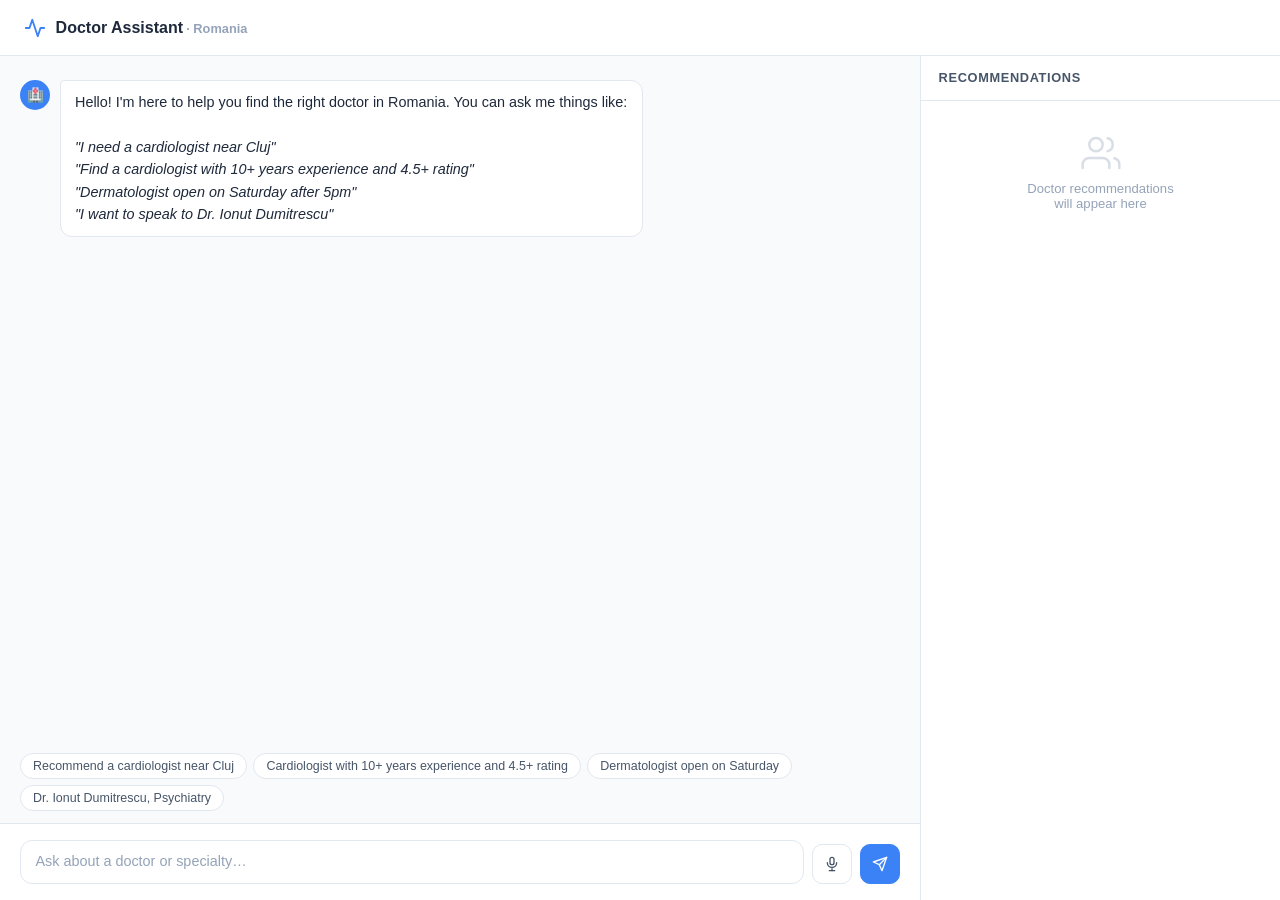
==== commit fc8d21e7: "Filter doctor search by experience, rating, and opening hours Adds four optional filter fields the c" ====
--- a/static/index.html
+++ b/static/index.html
@@ -339,6 +339,81 @@
     ::-webkit-scrollbar { width: 5px; }
     ::-webkit-scrollbar-track { background: transparent; }
     ::-webkit-scrollbar-thumb { background: var(--gray-200); border-radius: 99px; }
+
+    /* ── Mobile (≤768px) ── */
+    @media (max-width: 768px) {
+      html, body { height: auto; }
+      body { min-height: 100vh; }
+
+      header {
+        padding: 0 1rem;
+        height: 52px;
+      }
+      header h1 { font-size: 0.95rem; }
+      header .sub { font-size: 0.72rem; }
+
+      .layout {
+        display: block;
+        overflow: visible;
+        flex: none;
+      }
+
+      /* Chat fills the initial viewport so it still feels like a chat app */
+      .chat-panel {
+        height: calc(100vh - 52px);
+      }
+      @supports (height: 100dvh) {
+        .chat-panel { height: calc(100dvh - 52px); }
+      }
+
+      .messages {
+        padding: 1rem 0.85rem;
+        gap: 0.85rem;
+      }
+      .msg { max-width: 90%; }
+      .bubble { font-size: 0.92rem; }
+
+      /* Horizontal scroll for suggestion chips so they don't wrap awkwardly */
+      .suggestions {
+        padding: 0 0.85rem 0.65rem;
+        flex-wrap: nowrap;
+        overflow-x: auto;
+        -webkit-overflow-scrolling: touch;
+        scrollbar-width: none;
+      }
+      .suggestions::-webkit-scrollbar { display: none; }
+      .suggestion { flex-shrink: 0; }
+
+      .input-area {
+        padding: 0.7rem 0.85rem;
+        gap: 0.4rem;
+      }
+      textarea {
+        font-size: 16px; /* prevent iOS zoom on focus */
+        padding: 0.6rem 0.8rem;
+      }
+      .icon-btn { width: 42px; height: 42px; }
+
+      /* Doctors panel: inline block below the chat, hidden until results */
+      .doctors-panel {
+        border-left: none;
+        border-top: 1px solid var(--gray-200);
+        display: none;
+      }
+      .doctors-panel.has-results { display: flex; }
+      .doctors-list {
+        overflow-y: visible;
+        padding-bottom: calc(0.75rem + env(safe-area-inset-bottom));
+      }
+      .panel-header { cursor: default; }
+    }
+
+    /* ── Small phones (≤380px) ── */
+    @media (max-width: 380px) {
+      header h1 .sub { display: none; }
+      .msg { max-width: 95%; }
+      .bubble { padding: 0.55rem 0.75rem; }
+    }
   </style>
 </head>
 <body>
@@ -360,16 +435,18 @@
         <div class="bubble">
           Hello! I'm here to help you find the right doctor in Romania. You can ask me things like:<br><br>
           <em>"I need a cardiologist near Cluj"</em><br>
-          <em>"I want to speak to Dr. Ionut Dumitrescu"</em><br>
-          <em>"Recommend a dermatologist"</em>
+          <em>"Find a cardiologist with 10+ years experience and 4.5+ rating"</em><br>
+          <em>"Dermatologist open on Saturday after 5pm"</em><br>
+          <em>"I want to speak to Dr. Ionut Dumitrescu"</em>
         </div>
       </div>
     </div>
 
     <div class="suggestions" id="suggestions">
       <span class="suggestion" onclick="sendSuggestion(this)">Recommend a cardiologist near Cluj</span>
+      <span class="suggestion" onclick="sendSuggestion(this)">Cardiologist with 10+ years experience and 4.5+ rating</span>
+      <span class="suggestion" onclick="sendSuggestion(this)">Dermatologist open on Saturday</span>
       <span class="suggestion" onclick="sendSuggestion(this)">Dr. Ionut Dumitrescu, Psychiatry</span>
-      <span class="suggestion" onclick="sendSuggestion(this)">Dermatologist at Clinica Cluj-Napoca Care</span>
     </div>
 
     <div class="input-area">
@@ -398,7 +475,7 @@
   </div>
 
   <!-- ── Doctors panel ── -->
-  <div class="doctors-panel">
+  <div class="doctors-panel" id="doctors-panel">
     <div class="panel-header">
       <span class="panel-title">Recommendations</span>
       <span class="count-badge" id="count-badge"></span>
@@ -432,6 +509,7 @@
   const sendBtn      = document.getElementById('send-btn');
   const micBtn       = document.getElementById('mic-btn');
   const doctorsCont  = document.getElementById('doctors-container');
+  const doctorsPanel = document.getElementById('doctors-panel');
   const countBadge   = document.getElementById('count-badge');
   const suggestions  = document.getElementById('suggestions');
 
@@ -579,6 +657,10 @@
 
     doctorsCont.innerHTML = '';
     doctorsCont.appendChild(list);
+    doctorsPanel.classList.add('has-results');
+    if (window.matchMedia('(max-width: 768px)').matches) {
+      doctorsPanel.scrollIntoView({ behavior: 'smooth', block: 'start' });
+    }
     window._doctors = doctors;
   }
 
